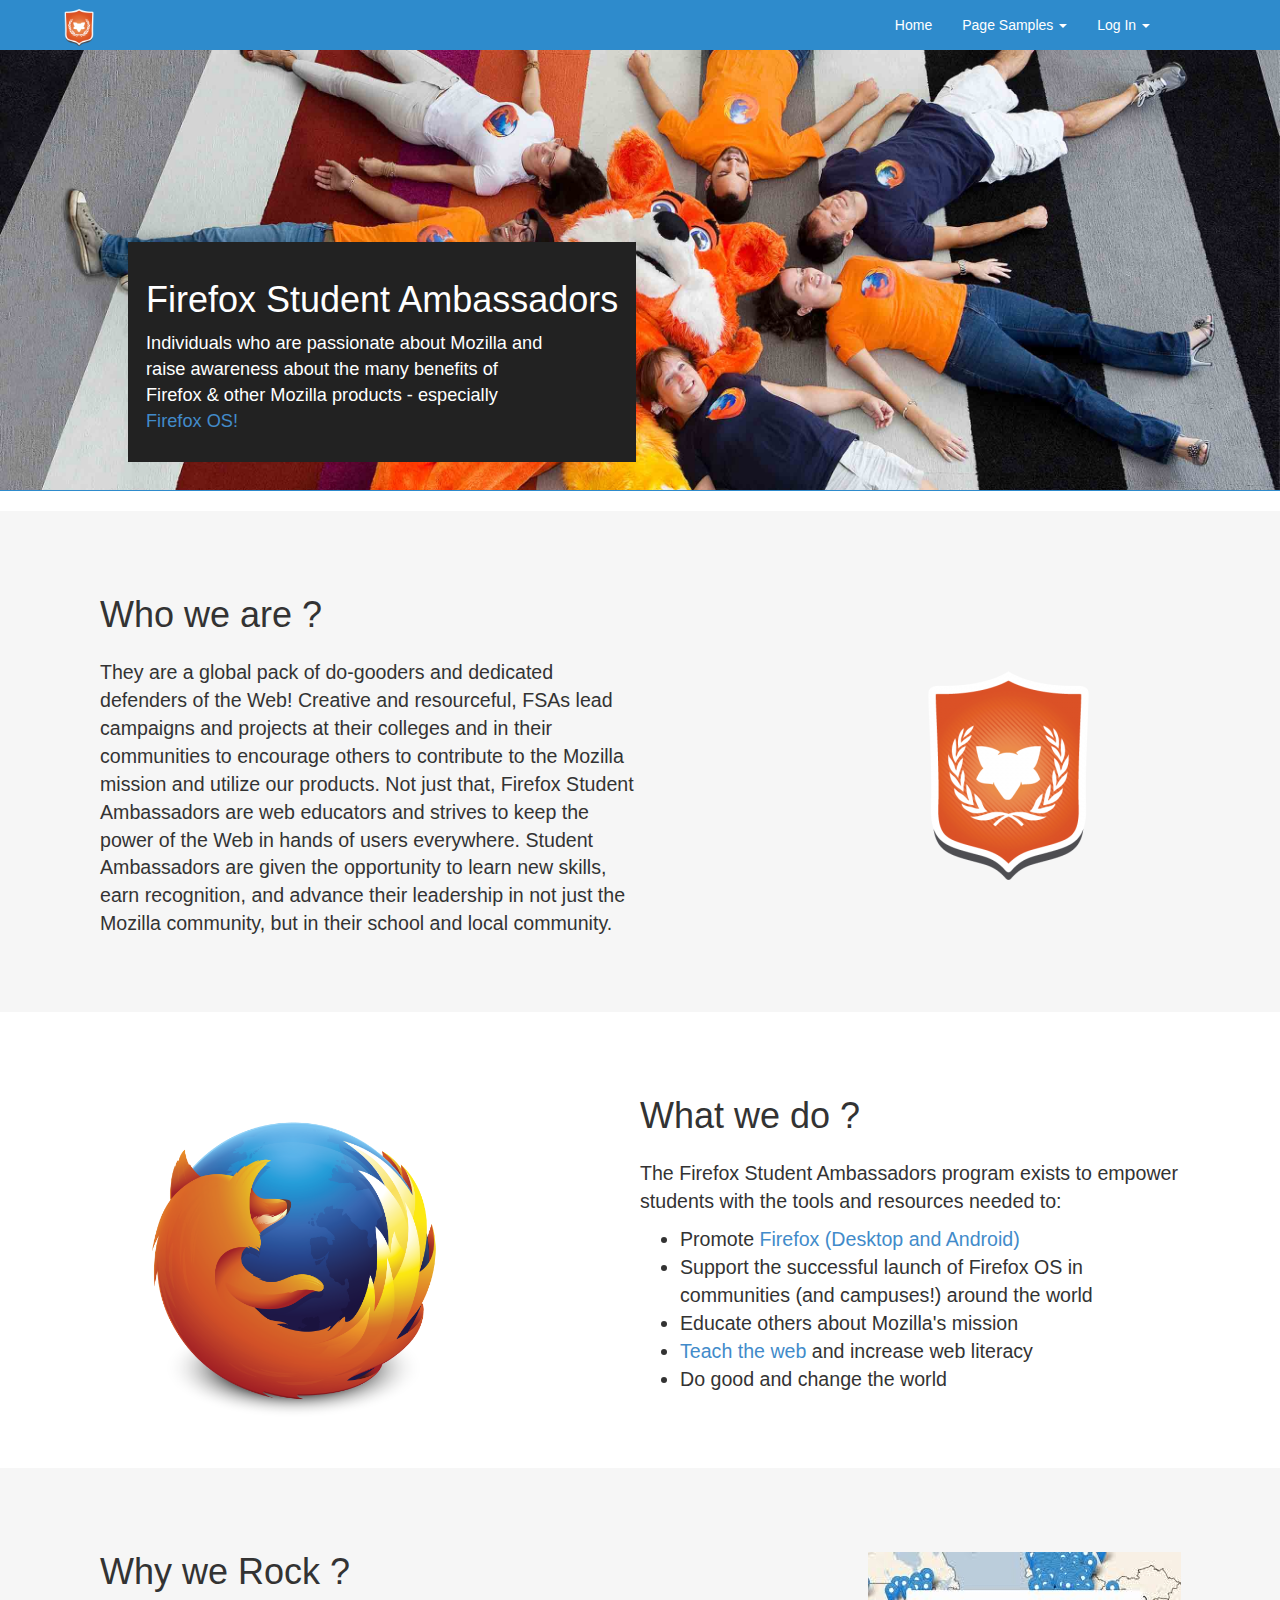
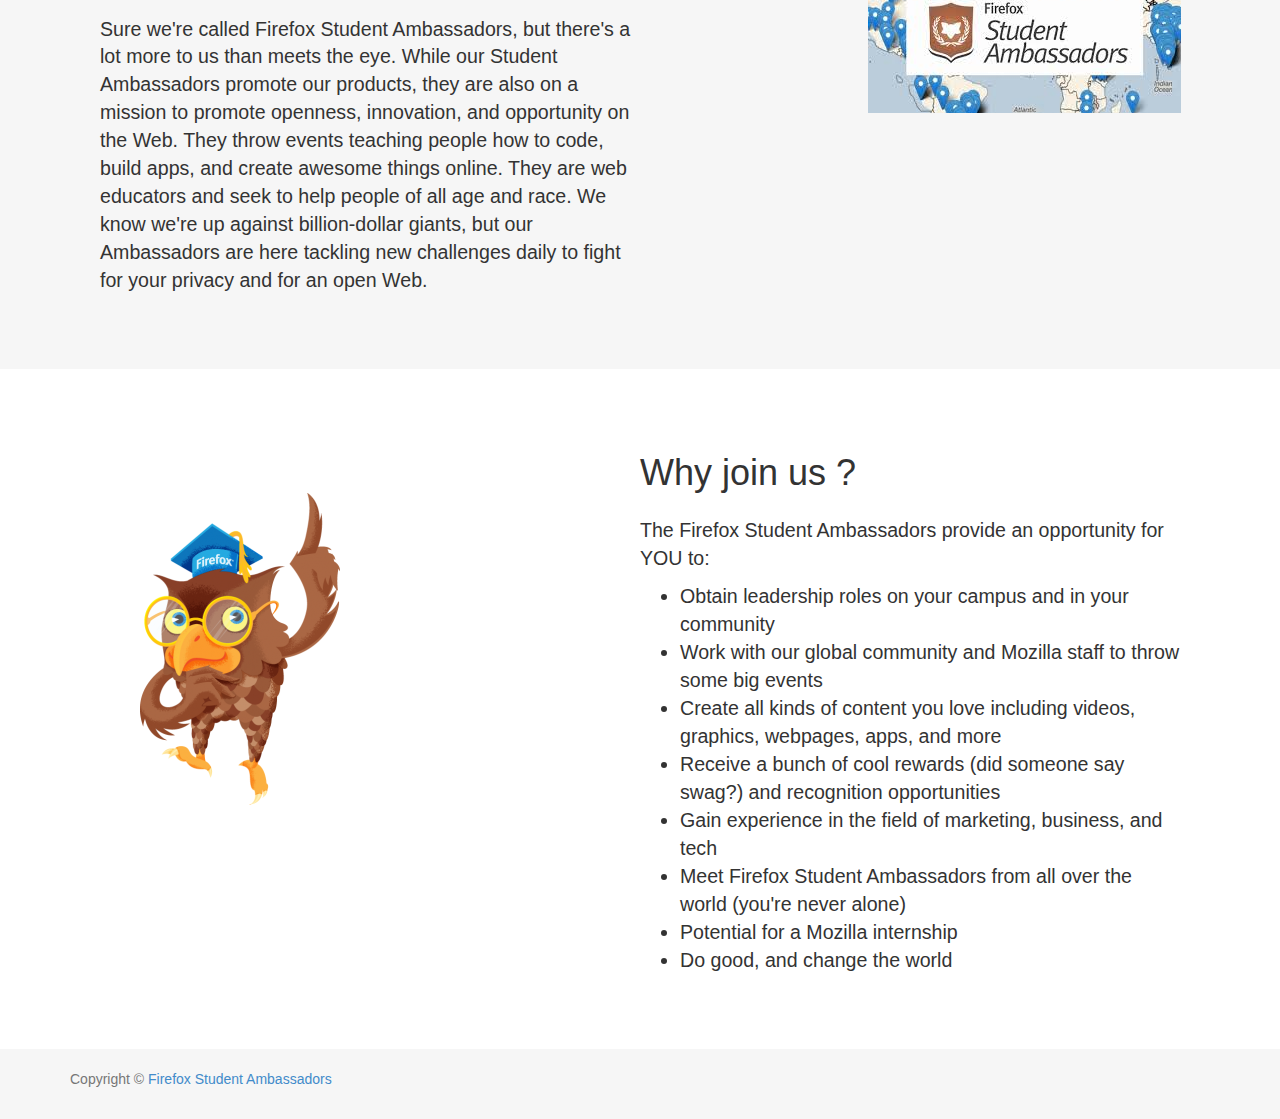
==== index.html @ ca29c47d "Initial Commit" ====
<!DOCTYPE html>
<html lang="en">
<head>
	<meta charset="UTF-8">
	<meta http-equiv="X-UA-Compatible" content="IE=edge">
	<meta name="viewport" content="width=device-width, initial-scale=1">
	<title>Firefox Student Ambassadors</title>
	<!-- stylesheets -->
	<link rel="stylesheet" href="https://maxcdn.bootstrapcdn.com/bootstrap/3.3.1/css/bootstrap.min.css">
	<link rel="stylesheet" href="css/metro-bootstrap.css">
	<link rel="stylesheet" href="css/styles.css">
</head>
<body>
	<div class="page">
		<div class="header">
			<nav class="navbar navbar-default navbar-static-top">
				<div class="container">
					<div class="navbar-header">
						    <button type="button" class="navbar-toggle" data-toggle="collapse" data-target=".navbar-ex1-collapse">
								<span class="sr-only">Toggle navigation</span>
								<span class="icon-bar"></span>
								<span class="icon-bar"></span>
								<span class="icon-bar"></span>
							</button>
						<a class="navbar-brand" >
							<img class="img-logo" src="img/fsa.png">
						</a>
					</div>
					<div id="navbar" style="float:right;margin-right:45px;" class="navbar-collapse collapse">
						<ul class="nav navbar-nav">
							<li><a href="#">Home</a></li>
							<li class="dropdown">
								<a class="dropdown-toggle" href="#" data-toggle="dropdown">Page Samples <strong class="caret"></strong></a>
								<ul class="dropdown-menu" role="menu">
									<li><a href="pages/signup.html">Sign Up Page</a></li>
									<li><a href="pages/chatroom.html">Chatroom</a></li>
									<li><a href="pages/events.html">Events</a></li>
								</ul>
							</li>
						</ul>
						<ul class="nav navbar-nav">
							<li class="dropdown">
								<a class="dropdown-toggle" href="#" data-toggle="dropdown">Log In <strong class="caret"></strong></a>
								<div class="dropdown-menu login-menu">
									<form method="post" id="formLogin" action="login" accept-charset="UTF-8">
										<input class="form-control" type="text" placeholder="Username" name="username">
										<input class="form-control" type="password" placeholder="Password" name="password">
										<label class="control checkbox">
											<input type="checkbox">
											<span class="checkbox-label">Remember me</span>
										</label>
										<input class="btn btn-primary btn-block" type="submit" id="sign-in" value="Sign In">
										<label class="login-label">OR</label>
										<input class="btn btn-primary btn-block" type="button" id="sign-in-google" value="Sign In with Google">
										<input style="margin-bottom:10px;" class="btn btn-primary btn-block" type="button" id="sign-in-twitter" value="Sign In with Twitter">
									</form>
								</div>
							</li>
						</ul>
					</div>
				</div>
				<div class="cover">
					<div class="cover-content">
						<div class="content-wrapper">
							<h1 class="content-title">Firefox Student Ambassadors</h1>
							<div class="content-container">
								<p class="content">Individuals who are passionate about Mozilla and raise awareness about the many benefits of Firefox & other Mozilla products - especially <a href="https://www.mozilla.org/en-US/firefox/os/">Firefox OS!</a></p>
							</div>
						</div>
					</div>
				</div>
			</nav>
		</div>
		<div class="page-container">
			<div class="section-wrapper bg-alternate">
				<div class="section-content content-left">
					<div class="content-image img-right">
						<img class="img-expand" src="img/student-ambassador.png">
					</div>
					<h1>Who we are ?</h1>
					<p>They are a global pack of do-gooders and dedicated defenders of the Web! Creative and resourceful, FSAs lead 	campaigns and projects at their colleges and in their communities to encourage others to contribute to the Mozilla 	mission and utilize our products. Not just that, Firefox Student Ambassadors are web educators and strives to keep 	the power of the Web in hands of users everywhere.
	
					Student Ambassadors are given the opportunity to learn new skills, earn recognition, and advance their leadership in 	not just the Mozilla community, but in their school and local community.</p>
				</div>
			</div>
			<div class="section-wrapper">
				<div class="content-image">
					<img src="img/firefox-large.png">
				</div>
				<div class="section-content content-right">
					<h1>What we do ?</h1>
					<p>The Firefox Student Ambassadors program exists to empower students with the tools and resources needed to:</p>
					<ul>
						<li>Promote <a href="http://www.mozilla.org/firefox/">Firefox (Desktop and Android)</a></li>
						<li>Support the successful launch of Firefox OS in communities (and campuses!) around the world</li>
						<li>Educate others about Mozilla's mission</li>
						<li><a href="https://webmaker.org/about">Teach the web</a> and increase web literacy</li>
						<li>Do good and change the world</li>
					</ul>
				</div>
			</div>
			<div class="section-wrapper bg-alternate">
				<div class="section-content content-left">
					<div class="content-image img-right">
						<img src="img/fsa-map.jpeg">
					</div>
					<h1>Why we Rock ?</h1>
					<p>Sure we're called Firefox Student Ambassadors, but there's a lot more to us than meets the eye. While our Student Ambassadors promote our products, they are also on a mission to promote openness, innovation, and opportunity on the Web. They throw events teaching people how to code, build apps, and create awesome things online. They are web educators and seek to help people of all age and race. We know we're up against billion-dollar giants, but our Ambassadors are here tackling new challenges daily to fight for your privacy and for an open Web.</p>
				</div>
			</div>
			<div class="section-wrapper">
				<div class="content-image">
					<img class="img-expand" src="img/slide-owl.png">
				</div>
				<div class="section-content content-right">
					<h1>Why join us ?</h1>
					<p>The Firefox Student Ambassadors provide an opportunity for YOU to:</p>
					<ul>
						<li>Obtain leadership roles on your campus and in your community</li>
						<li>Work with our global community and Mozilla staff to throw some big events</li>
						<li>Create all kinds of content you love including videos, graphics, webpages, apps, and more</li>
						<li>Receive a bunch of cool rewards (did someone say swag?) and recognition opportunities</li>
						<li>Gain experience in the field of marketing, business, and tech</li>
						<li>Meet Firefox Student Ambassadors from all over the world (you're never alone)</li>
						<li>Potential for a Mozilla internship</li>
						<li>Do good, and change the world</li>
					</ul>
				</div>
			</div>
		</div>

		<!-- footer -->
		<footer class="footer">
			<div class="container">
				<p class="text-muted">Copyright &copy; <a href="#">Firefox Student Ambassadors</a></p>
			</div>
    	</footer>
	</div>

	<!-- scripts -->

	<script src="https://ajax.googleapis.com/ajax/libs/jquery/1.11.1/jquery.min.js"></script>
	<script src="https://maxcdn.bootstrapcdn.com/bootstrap/3.3.1/js/bootstrap.min.js"></script>
	<script src="js/script.js"></script>
</body>
</html>
---- css/styles.css ----
#formLogin {
	padding: 5px;
}
#formLogin input {
	padding: 8px;
	margin-bottom: 15px;
}

.login-menu {
	padding: 15px; 
	padding-bottom: 0px;
	width: 210px;
}

.login-label {
	text-align: center;
}

.login-check {
	float: left; 
	margin-right: 10px;
}
.img-logo {
	max-width: 36px;
	height: auto;
}

.navbar-brand {
	padding: 6px;
}

.cover {
	background: url('../img/cover.jpg');
	height: 440px;
	background-size: 100% 440px;
}

.cover-content {
	background: #222222;
	z-index: 1;
	position: relative;
	float: left;
	color: #fff;
	margin-top: 15%;
	margin-left: 10%;
	-webkit-box-shadow: 1px #222222;  /* Safari 3-4, iOS 4.0.2 - 4.2, Android 2.3+ */
	-moz-box-shadow:    1px #222222;  /* Firefox 3.5 - 3.6 */
	box-shadow:         1px #222222; 
}

.content-container {
	font-size: 130%;
	max-width: 400px;
}

.content-wrapper {
	padding: 18px;
}

.section-wrapper {
	width: 100%;
	padding: 20px 100px;
	padding-top: 5%;
	padding-bottom: 5%;
}
.section-content {
	max-width: 720px;
}

.content-right {
	margin-left: 50%;
}

.content-left {
	margin-right: 50%;
}

.section-content p {
	font-size: 140%;
}

.section-content li {
	font-size: 140%;
}

.section-content h1 {
	margin-bottom: 24px;
}

.content-image {
	float: left;
	margin-right: 20px;
}

.content-image img {
	max-width: 400px;
	height: auto;
}

/* for 200px image */
.img-expand {
	margin-top: 30%;
	margin-left: 20%;
}

.bg-alternate {
	background: #f6f6f6;
}
.page-wrapper {
	width: 100%;
	padding: 20px 100px;
}

.page-content h1 {
	margin-bottom: 30px;
}

.img-right {
	position: absolute;
	margin-left: 60%;
}

.users-online {
	width: 20%;
	background: #f6f6f6;
	float: left;
	margin-right: 30px;
	min-height: 420px;
}

.userlist li{
	list-style-type: none;
	padding: 20px;
	font-size: 130%;
}

.messages {
	margin-left: 25%;
}
.messages li {
	list-style-type: none;
	padding: 20px;
	font-size: 150%;
}
.chat-room {
	width: 80%;
}
.chat-room-container {
	border-top: 1px solid #222;
	border-bottom: 1px solid #222;
	width: 100%;
}
.chat-username {
	color: #d88322;
}
.chat-user-add {
	text-align: center;
	font-size: 110% !important;
}

.chat-user-join {
	color: #24d83c;
}
.chat-my-username {
	color: #428bca;
}

.table thead tr td {
	font-weight: bold;
}

.controls {
	font-size: 200%;
}

/* footer */
.footer {
	background: #f6f6f6;
	padding-top: 20px;
	padding-bottom: 20px;
}

.social-icons li {
	list-style-type: none;
	float: left;
}
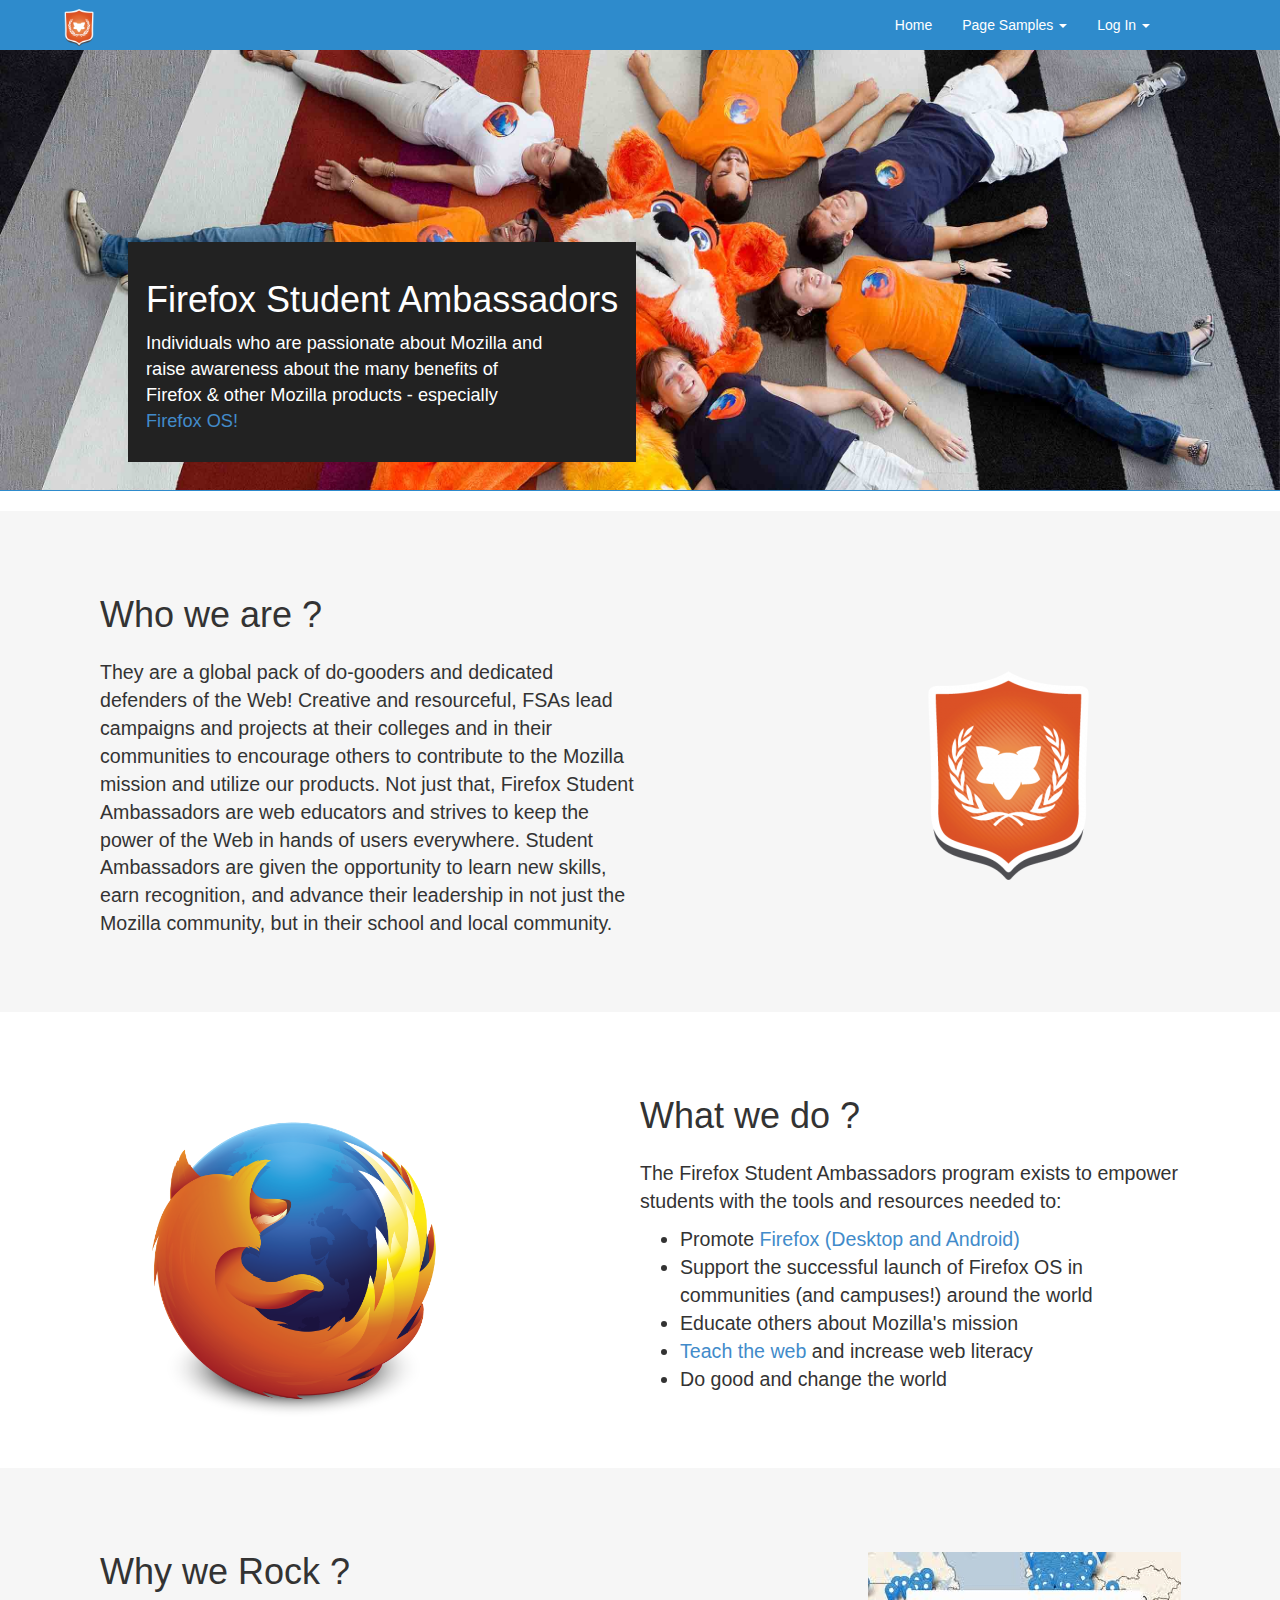
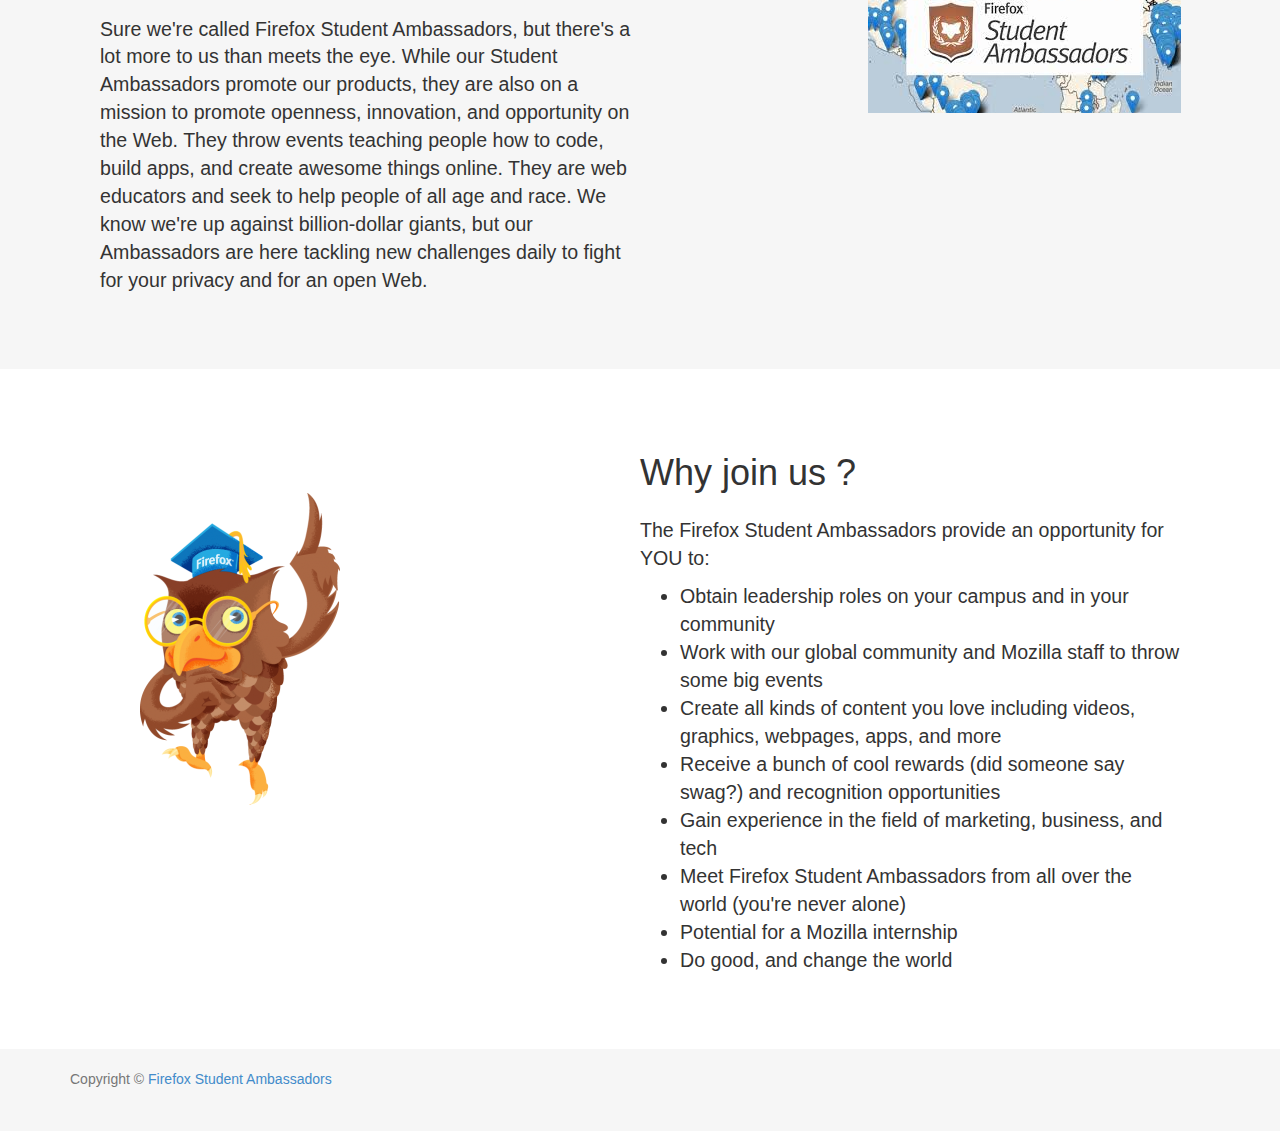
==== commit 48b2b13f: "Fix social links" ====
--- a/index.html
+++ b/index.html
@@ -132,7 +132,13 @@
 		<!-- footer -->
 		<footer class="footer">
 			<div class="container">
-				<p class="text-muted">Copyright &copy; <a href="#">Firefox Student Ambassadors</a></p>
+				<p class="text-muted pull-left">Copyright &copy; <a href="#">Firefox Student Ambassadors</a></p>
+				<ul class="social-icons pull-right">
+					<a href="http://facebook.com/#"><li class="facebook"></li></a>
+					<a href="http://twitter.com/#"><li class="twitter"></li></a>
+					<a href="http://youtube.com/#"><li class="youtube"></li></a>
+					<a href="http://github.com/#"><li class="github"></li></a>
+				</ul>
 			</div>
     	</footer>
 	</div>
--- a/css/styles.css
+++ b/css/styles.css
@@ -134,6 +134,15 @@
 	font-size: 130%;
 }
 
+.user-me {
+	font-weight: bold;
+}
+
+.textbox-message {
+	padding: 25px;
+	font-size: 120%;
+}
+
 .messages {
 	margin-left: 25%;
 }
@@ -182,5 +191,28 @@
 
 .social-icons li {
 	list-style-type: none;
-	float: left;
-}+	padding: 10px;
+	float: left;
+	height: 32px;
+	width: 32px;
+	margin-right: 15px;
+}
+
+.facebook {
+	background: url('../img/social/facebook.png');
+	background-size: 32px 32px;
+}
+
+.twitter {
+	background: url('../img/social/twitter.png');
+	background-size: 32px 32px;
+}
+.youtube {
+	background: url('../img/social/youtube.png');
+	background-size: 32px 32px;
+}
+
+.github {
+	background: url('../img/social/github.png');
+	background-size: 32px 32px;
+}
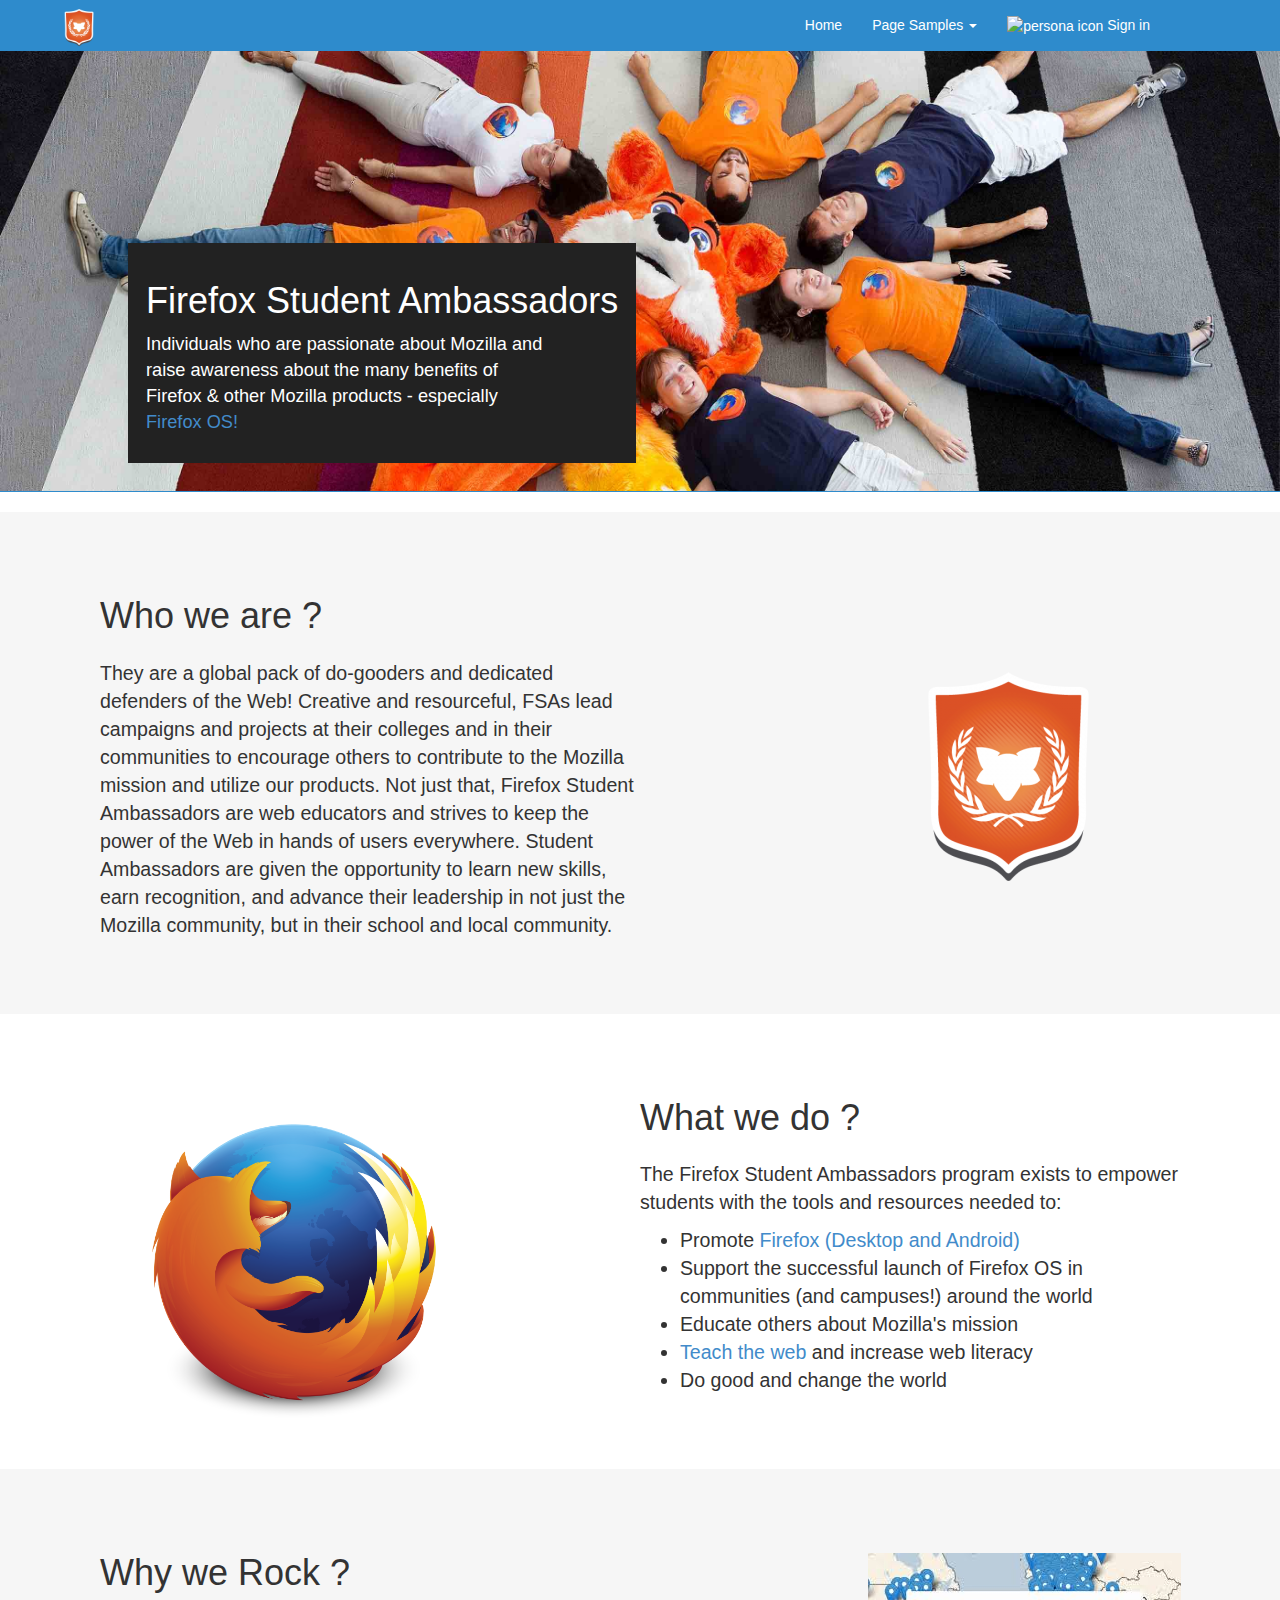
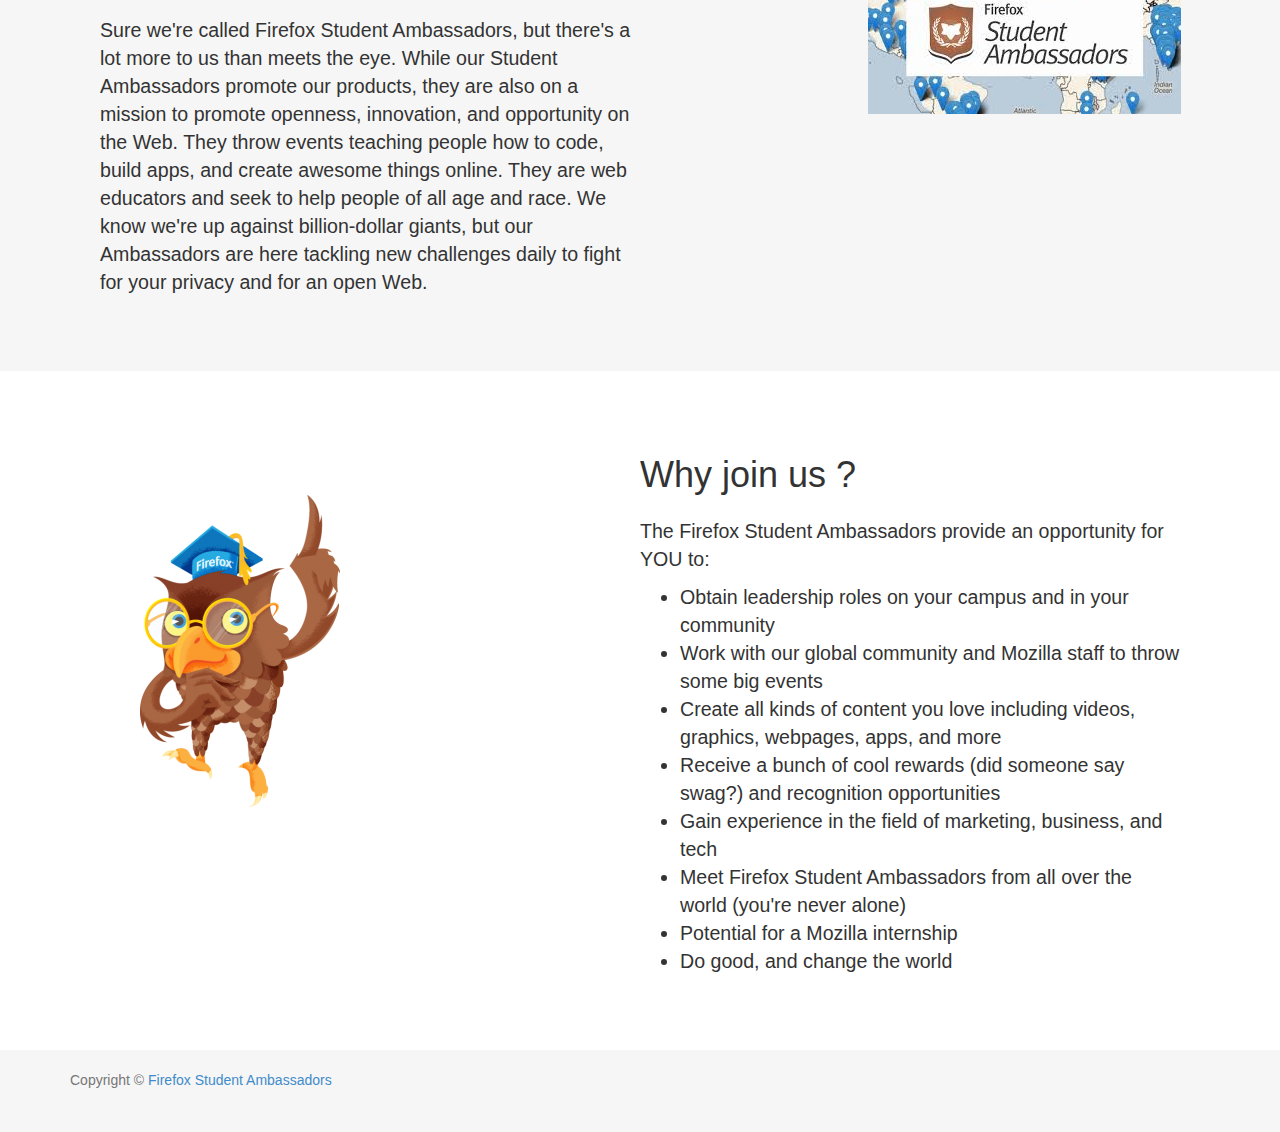
==== commit 944e1833: "Fix mobile menu" ====
--- a/index.html
+++ b/index.html
@@ -4,6 +4,7 @@
 	<meta charset="UTF-8">
 	<meta http-equiv="X-UA-Compatible" content="IE=edge">
 	<meta name="viewport" content="width=device-width, initial-scale=1">
+	
 	<title>Firefox Student Ambassadors</title>
 	<!-- stylesheets -->
 	<link rel="stylesheet" href="https://maxcdn.bootstrapcdn.com/bootstrap/3.3.1/css/bootstrap.min.css">
@@ -16,12 +17,12 @@
 			<nav class="navbar navbar-default navbar-static-top">
 				<div class="container">
 					<div class="navbar-header">
-						    <button type="button" class="navbar-toggle" data-toggle="collapse" data-target=".navbar-ex1-collapse">
-								<span class="sr-only">Toggle navigation</span>
-								<span class="icon-bar"></span>
-								<span class="icon-bar"></span>
-								<span class="icon-bar"></span>
-							</button>
+						<button type="button" class="navbar-toggle collapsed" data-toggle="collapse" data-target="#navbar" aria-expanded="false" aria-controls="navbar">
+							<span class="sr-only">Toggle navigation</span>
+							<span class="icon-bar"></span>
+							<span class="icon-bar"></span>
+							<span class="icon-bar"></span>
+						</button>
 						<a class="navbar-brand" >
 							<img class="img-logo" src="img/fsa.png">
 						</a>
@@ -40,7 +41,12 @@
 						</ul>
 						<ul class="nav navbar-nav">
 							<li class="dropdown">
-								<a class="dropdown-toggle" href="#" data-toggle="dropdown">Log In <strong class="caret"></strong></a>
+								<a class="a-no-hover dropdown-toggle" id="nav-login" href="#" data-toggle="dropdown">
+									<span class="icon">
+										<img src="https://mozillians.org/static/mozillians/img/persona-person-white.png" alt="persona icon">
+									</span>
+									<span class="signin">Sign in</span>
+								</a>
 								<div class="dropdown-menu login-menu">
 									<form method="post" id="formLogin" action="login" accept-charset="UTF-8">
 										<input class="form-control" type="text" placeholder="Username" name="username">
@@ -50,9 +56,6 @@
 											<span class="checkbox-label">Remember me</span>
 										</label>
 										<input class="btn btn-primary btn-block" type="submit" id="sign-in" value="Sign In">
-										<label class="login-label">OR</label>
-										<input class="btn btn-primary btn-block" type="button" id="sign-in-google" value="Sign In with Google">
-										<input style="margin-bottom:10px;" class="btn btn-primary btn-block" type="button" id="sign-in-twitter" value="Sign In with Twitter">
 									</form>
 								</div>
 							</li>
